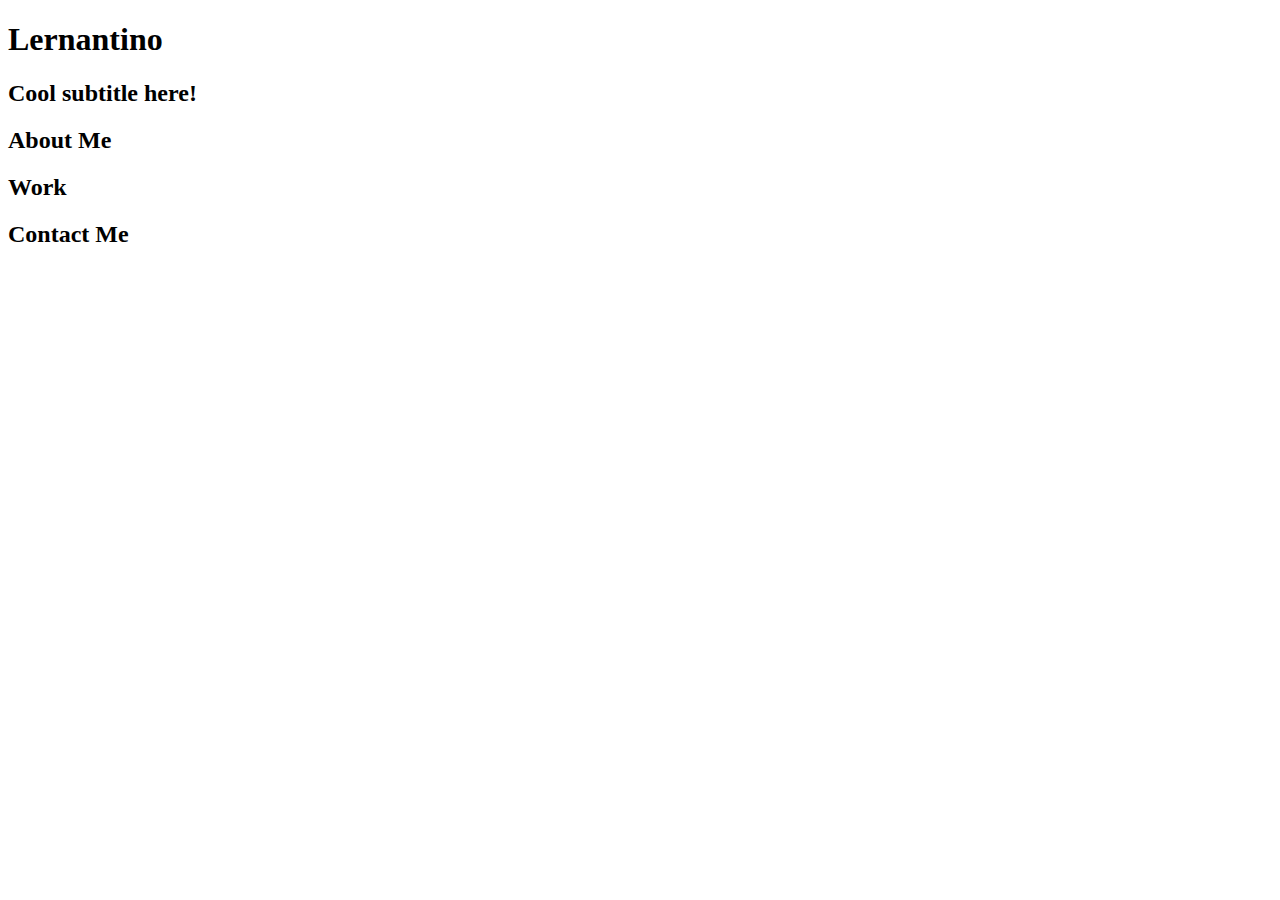
==== starter/index.html @ de0c6d51 "added starter code to my-portfolio" ====
<!DOCTYPE html>
<html lang="en-gb">

<head>
  <meta charset="UTF-8">
  <meta name="viewport" content="width=device-width, initial-scale=1.0">
  <meta http-equiv="X-UA-Compatible" content="ie=edge">
  <title>Lernantino // Web Developer</title>
  <link rel="stylesheet" href="./assets/css/style.css" />
</head>

<body>
  <!-- main logo / nav -->
  <header>
    <h1>Lernantino</h1>
    <nav>
    </nav>
  </header>

  <!-- hero banner -->
  <section class="hero-banner">
    <div>
      <h2>Cool subtitle here!</h2>
    </div>
  </section>

  <main class="page-wrapper">
    <!-- about me -->
    <section class="page-section" id="about">
      <h2>About Me</h2>
    </section>

    <!-- portfolio container -->
    <section class="page-section" id="work">
      <h2>Work</h2>
    </section>

    <!-- contact -->
    <section class="page-section contact" id="contact">
      <h2>Contact Me</h2>
    </section>
  </main>
</body>

</html>
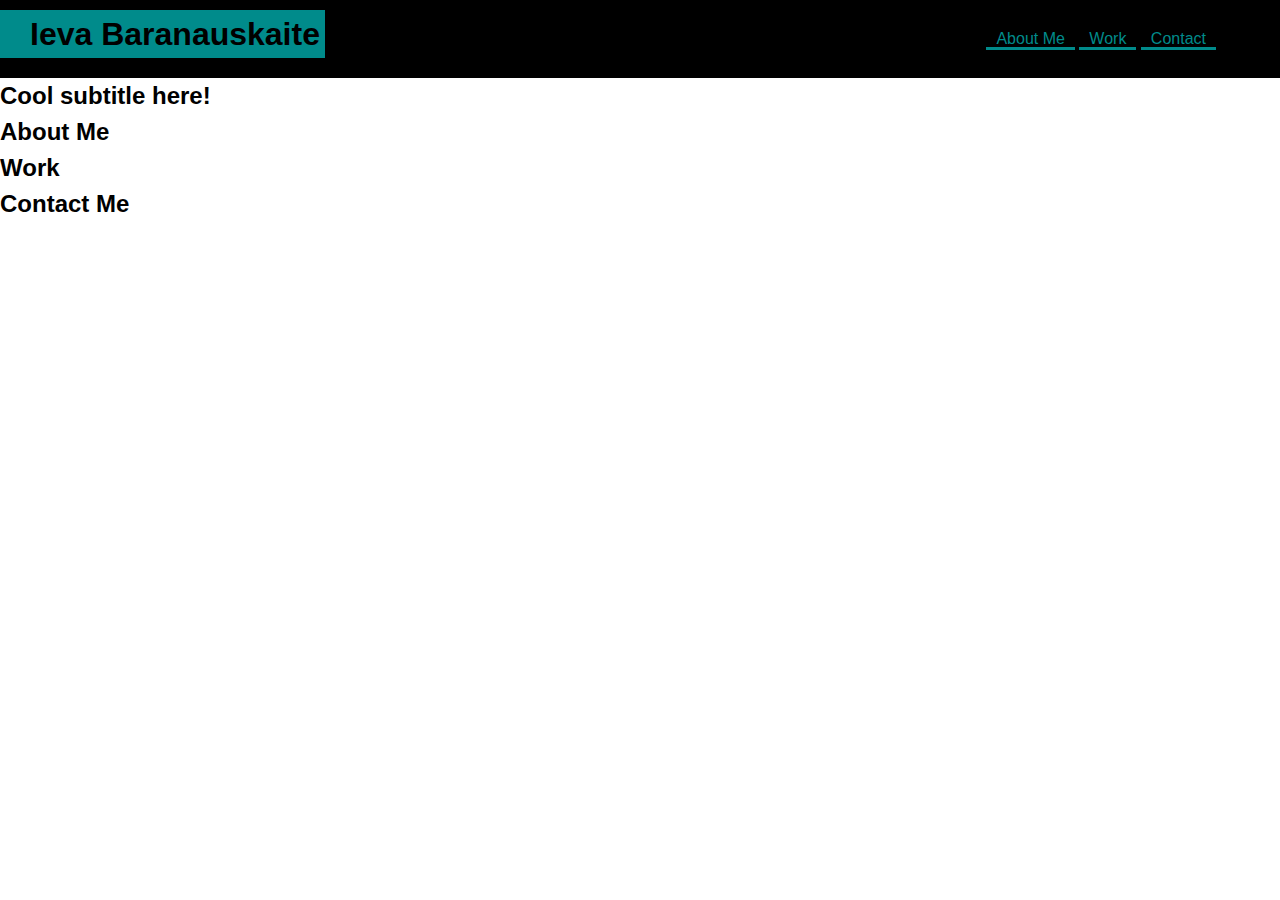
==== commit 19af4cfe: "index.html section" ====
--- a/starter/index.html
+++ b/starter/index.html
@@ -6,14 +6,17 @@
   <meta name="viewport" content="width=device-width, initial-scale=1.0">
   <meta http-equiv="X-UA-Compatible" content="ie=edge">
   <title>Lernantino // Web Developer</title>
-  <link rel="stylesheet" href="./assets/css/style.css" />
+  <link rel="stylesheet" href="../starter/css/style.css" />
 </head>
 
 <body>
   <!-- main logo / nav -->
   <header>
-    <h1>Lernantino</h1>
+    <h1>Ieva Baranauskaite</h1>
     <nav>
+      <a href="#about">about me</a>
+      <a href="#work">work</a>
+      <a href="#contact">contact</a>
     </nav>
   </header>
 
--- a/starter/css/style.css
+++ b/starter/css/style.css
@@ -0,0 +1,53 @@
+:root {
+  --primaryColor: darkcyan;
+}
+* {
+  box-sizing: border-box;
+}
+
+body {
+  margin: 0;
+  padding: 0;
+  font-family: "Trebuchet MS", "Lucida Sans Unicode", "Lucida Grande",
+    "Lucida Sans", Arial, sans-serif;
+  line-height: 1.5;
+}
+
+h1,
+h2,
+h3,
+h4,
+h5,
+h6 {
+  margin: 0;
+}
+
+p {
+  margin: 0;
+}
+/* header with nav */
+header {
+  display: flex;
+  height: fit-content;
+  width: 100%;
+  background: black;
+  align-items: center;
+  justify-content: space-between;
+  flex-wrap: wrap;
+}
+header h1 {
+  background-color: var(--primaryColor);
+  margin: 10px 0px 20px 0;
+  padding: 0 5px 0 30px;
+}
+nav {
+  padding-right: 5%;
+}
+nav a {
+  color: var(--primaryColor);
+  text-decoration: none;
+  padding: 0 10px;
+  text-transform: capitalize;
+  border-bottom: 3px solid var(--primaryColor);
+}
+/* end of header with nav */
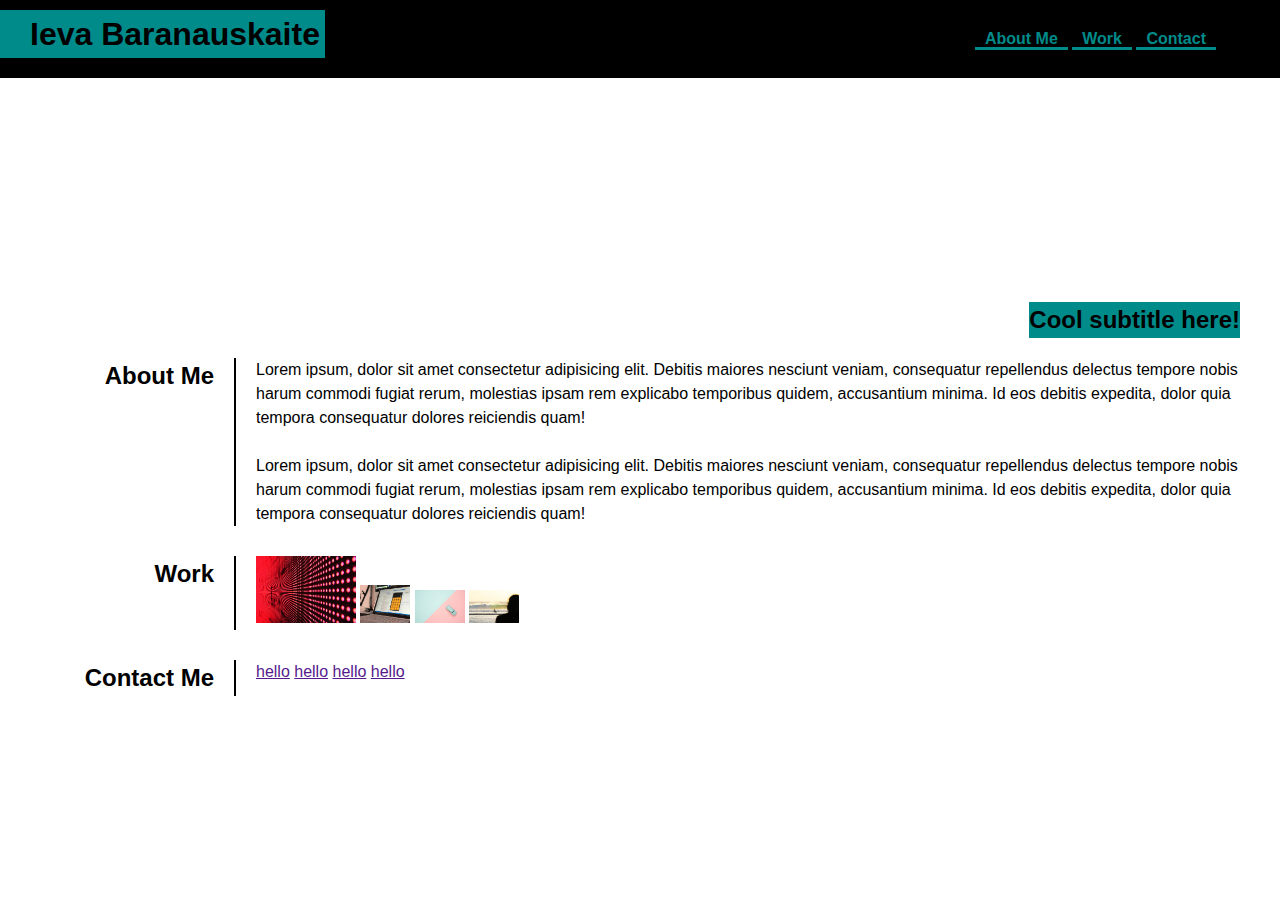
==== commit e587a3ca: "created grid for sections,addi]" ====
--- a/starter/index.html
+++ b/starter/index.html
@@ -24,23 +24,44 @@
   <section class="hero-banner">
     <div>
       <h2>Cool subtitle here!</h2>
+      
     </div>
   </section>
 
   <main class="page-wrapper">
+
     <!-- about me -->
     <section class="page-section" id="about">
-      <h2>About Me</h2>
+        <h2>About Me</h2>
+        <div>
+          <p>Lorem ipsum, dolor sit amet consectetur adipisicing elit. Debitis maiores nesciunt veniam, consequatur repellendus delectus tempore nobis harum commodi fugiat rerum, molestias ipsam rem explicabo temporibus quidem, accusantium minima. Id eos debitis expedita, dolor quia tempora consequatur dolores reiciendis quam!</p>
+          <br>
+          <p>Lorem ipsum, dolor sit amet consectetur adipisicing elit. Debitis maiores nesciunt veniam, consequatur repellendus
+          delectus tempore nobis harum commodi fugiat rerum, molestias ipsam rem explicabo temporibus quidem, accusantium
+          minima. Id eos debitis expedita, dolor quia tempora consequatur dolores reiciendis quam!</p>
+        </div>
     </section>
 
     <!-- portfolio container -->
     <section class="page-section" id="work">
       <h2>Work</h2>
+      <div class="projects">
+        <a href=""><img src="./images/02-portfolio-1.jpg" width="100px"  alt=""></a>
+        <a href=""><img src="./images/02-portfolio-2.jpg" width="50px"  alt=""></a>
+        <a href=""><img src="./images/02-portfolio-3.jpg" width="50px" alt=""></a>
+        <a href=""><img src="./images/02-portfolio-4.jpg" width="50px" alt=""></a>
+      </div>
     </section>
 
     <!-- contact -->
     <section class="page-section contact" id="contact">
       <h2>Contact Me</h2>
+      <div>
+        <a href="">hello</a>
+        <a href="">hello</a>
+        <a href="">hello</a>
+        <a href="">hello</a>
+      </div>
     </section>
   </main>
 </body>
--- a/starter/css/style.css
+++ b/starter/css/style.css
@@ -49,5 +49,38 @@
   padding: 0 10px;
   text-transform: capitalize;
   border-bottom: 3px solid var(--primaryColor);
+  font-weight: bold;
 }
 /* end of header with nav */
+
+/* hero banner */
+.hero-banner {
+  display: flex;
+  width: 100%;
+  height: 30vh;
+  background-image: url(../images/02-hero-bg.jpg);
+  background-size: cover;
+  justify-content: flex-end;
+  align-items: flex-end;
+}
+.hero-banner h2 {
+  background: var(--primaryColor);
+  margin: 0 40px 10px 0;
+}
+/* end of hero banner */
+
+/* grid section */
+.page-section {
+  display: grid;
+  grid-template-columns: 20% 80%;
+  grid-template-rows: auto auto auto;
+  row-gap: 10px;
+  margin-top: 10px;
+}
+
+.page-section h2 {
+  justify-self: flex-end;
+  margin: 0 20px;
+  padding-right: 20px;
+  border-right: 2px solid black;
+}
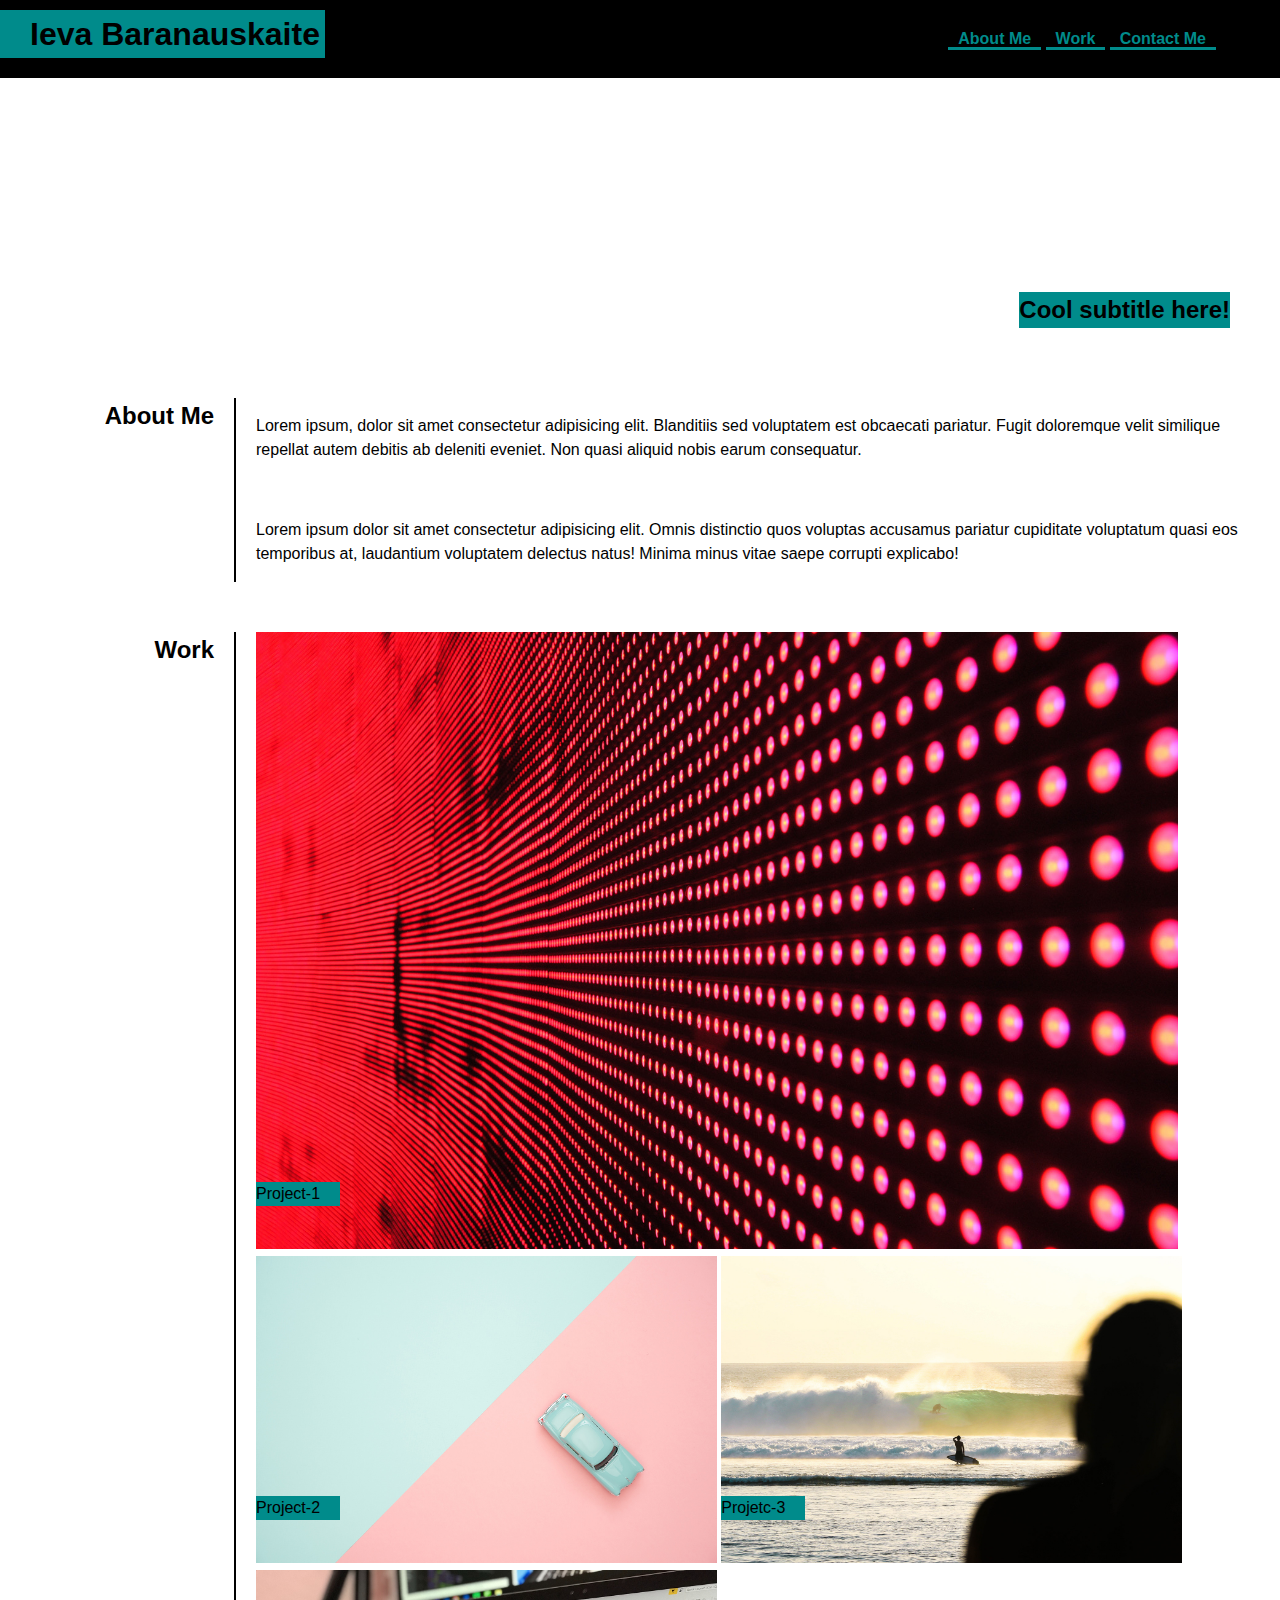
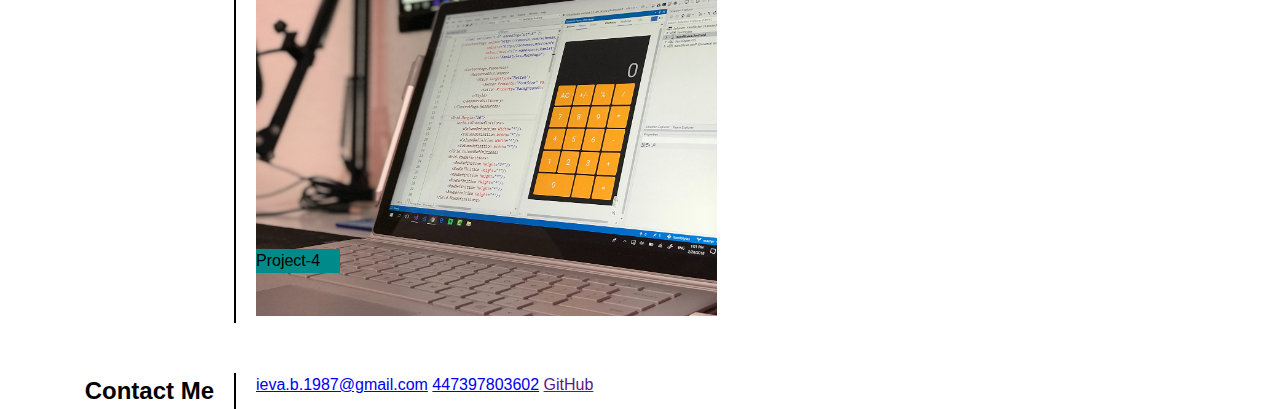
==== commit b378146e: "read.me moved" ====
--- a/starter/index.html
+++ b/starter/index.html
@@ -6,7 +6,7 @@
   <meta name="viewport" content="width=device-width, initial-scale=1.0">
   <meta http-equiv="X-UA-Compatible" content="ie=edge">
   <title>Lernantino // Web Developer</title>
-  <link rel="stylesheet" href="../starter/css/style.css" />
+  <link rel="stylesheet" href="./css/style.css" />
 </head>
 
 <body>
@@ -16,7 +16,7 @@
     <nav>
       <a href="#about">about me</a>
       <a href="#work">work</a>
-      <a href="#contact">contact</a>
+      <a href="#contact">contact me</a>
     </nav>
   </header>
 
@@ -24,43 +24,54 @@
   <section class="hero-banner">
     <div>
       <h2>Cool subtitle here!</h2>
-      
     </div>
   </section>
 
   <main class="page-wrapper">
-
     <!-- about me -->
     <section class="page-section" id="about">
-        <h2>About Me</h2>
-        <div>
-          <p>Lorem ipsum, dolor sit amet consectetur adipisicing elit. Debitis maiores nesciunt veniam, consequatur repellendus delectus tempore nobis harum commodi fugiat rerum, molestias ipsam rem explicabo temporibus quidem, accusantium minima. Id eos debitis expedita, dolor quia tempora consequatur dolores reiciendis quam!</p>
-          <br>
-          <p>Lorem ipsum, dolor sit amet consectetur adipisicing elit. Debitis maiores nesciunt veniam, consequatur repellendus
-          delectus tempore nobis harum commodi fugiat rerum, molestias ipsam rem explicabo temporibus quidem, accusantium
-          minima. Id eos debitis expedita, dolor quia tempora consequatur dolores reiciendis quam!</p>
-        </div>
+      <h2>About Me</h2>
+      <div class="text">
+        <p>Lorem ipsum, dolor sit amet consectetur adipisicing elit. Blanditiis sed voluptatem est obcaecati pariatur.
+          Fugit doloremque velit similique repellat autem debitis ab deleniti eveniet. Non quasi aliquid nobis earum
+          consequatur.</p>
+        <br>
+        <p>Lorem ipsum dolor sit amet consectetur adipisicing elit. Omnis distinctio quos voluptas accusamus pariatur
+          cupiditate voluptatum quasi eos temporibus at, laudantium voluptatem delectus natus! Minima minus vitae saepe
+          corrupti explicabo!</p>
+      </div>
     </section>
 
     <!-- portfolio container -->
     <section class="page-section" id="work">
       <h2>Work</h2>
       <div class="projects">
-        <a href=""><img src="./images/02-portfolio-1.jpg" width="100px"  alt=""></a>
-        <a href=""><img src="./images/02-portfolio-2.jpg" width="50px"  alt=""></a>
-        <a href=""><img src="./images/02-portfolio-3.jpg" width="50px" alt=""></a>
-        <a href=""><img src="./images/02-portfolio-4.jpg" width="50px" alt=""></a>
+        <div class="project">
+          <a href=""><img class="first" src="./images/02-portfolio-1.jpg" alt="1"></a>
+          <p class="text1">Project-1</p>
+        </div>
+        <div class="project">
+          <a href=""><img class="next" src="./images/02-portfolio-3.jpg" alt="2"></a>
+          <p class="text2">Project-2</p>
+        </div>
+        <div class="project">
+          <a href=""><img class="next" src="./images/02-portfolio-4.jpg" alt="3"></a>
+          <p class="text3">Projetc-3</p>
+        </div>
+        <div class="project">
+          <a href=""><img class="next" src="./images/02-portfolio-2.jpg" alt="4"></a>
+          <p class="text-4">Project-4</p>
+        </div>
       </div>
     </section>
 
     <!-- contact -->
     <section class="page-section contact" id="contact">
       <h2>Contact Me</h2>
-      <div>
-        <a href="">hello</a>
-        <a href="">hello</a>
-        <a href="">hello</a>
-        <a href="">hello</a>
+      <div class="links">
+        <a href="mailto:">ieva.b.1987@gmail.com</a>
+        <a href="tel:+">447397803602</a>
+        <a href="">GitHub</a>
       </div>
     </section>
   </main>
--- a/starter/css/style.css
+++ b/starter/css/style.css
@@ -23,7 +23,7 @@
 }
 
 p {
-  margin: 0;
+  padding-right: 20px;
 }
 /* header with nav */
 header {
@@ -64,23 +64,49 @@
   align-items: flex-end;
 }
 .hero-banner h2 {
+  margin: 20px 50px;
   background: var(--primaryColor);
-  margin: 0 40px 10px 0;
+  /* margin: 0 40px 10px 0; */
 }
 /* end of hero banner */
 
-/* grid section */
+/* sections grid */
 .page-section {
   display: grid;
+  margin-top: 50px;
   grid-template-columns: 20% 80%;
   grid-template-rows: auto auto auto;
-  row-gap: 10px;
-  margin-top: 10px;
+  /* margin-left: 100px; */
 }
-
 .page-section h2 {
   justify-self: flex-end;
   margin: 0 20px;
   padding-right: 20px;
   border-right: 2px solid black;
 }
+/* sections grid */
+
+.first {
+  /* padding-right: 20px; */
+  width: 90%;
+  height: auto;
+}
+.next {
+  width: 45%;
+  height: auto;
+  /* padding-right: 20px; */
+}
+.project {
+  display: inline;
+  position: relative;
+}
+
+.project p {
+  position: absolute;
+  bottom: 30px;
+  background-color: darkcyan;
+}
+
+.text3 {
+  left: 0px;
+}
